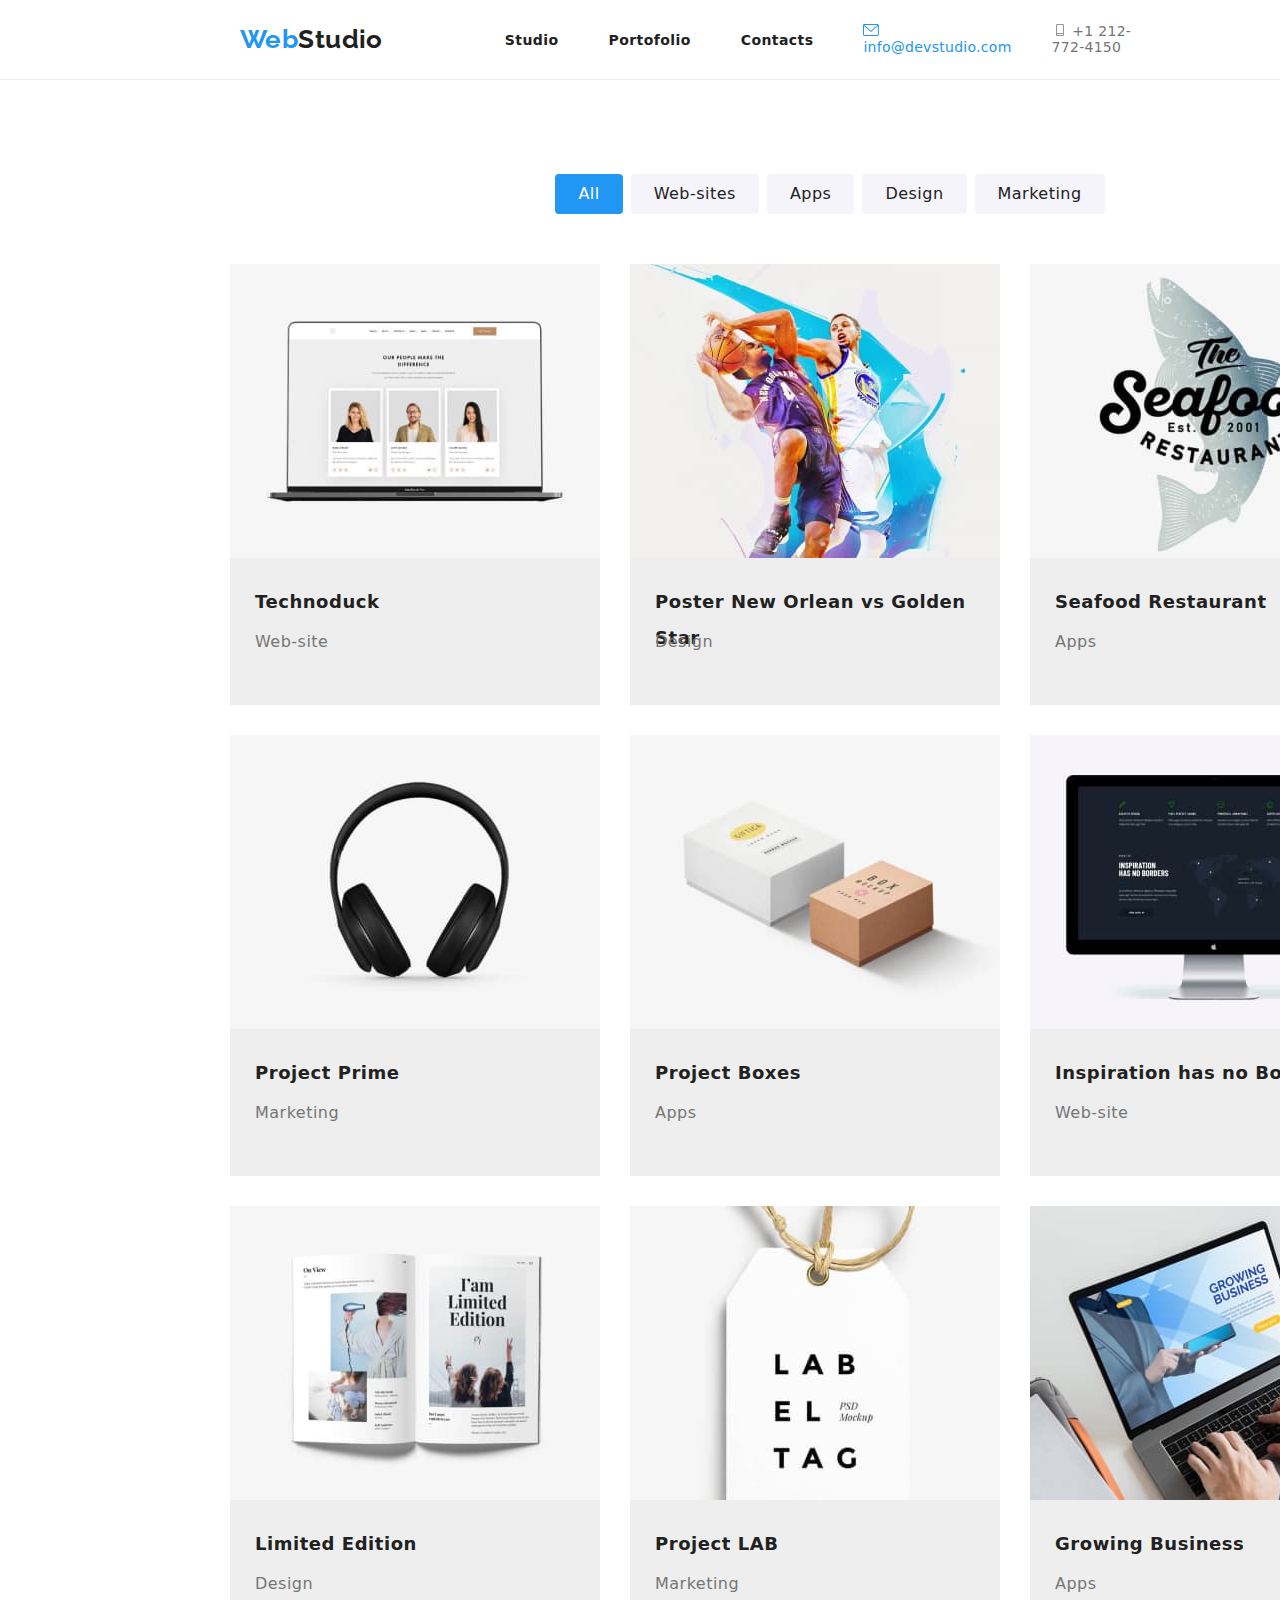
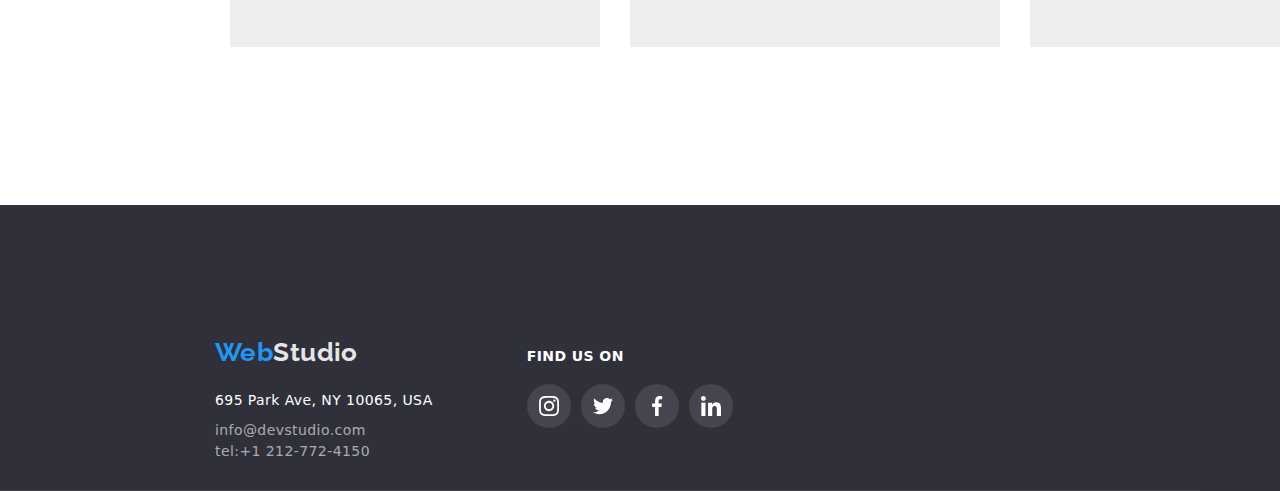
==== portofolio.html @ 7c235ae9 "tpa 5" ====
<!DOCTYPE html>
<html lang="en">
  <head>
    <meta charset="UTF-8" />
    <meta http-equiv="X-UA-Compatible" content="IE=edge" />
    <meta name="viewport" content="width=device-width, initial-scale=1.0" />
    <link rel="stylesheet" href="./css/styles.css" />
    <link
      rel="stylesheet"
      href="https://cdnjs.cloudflare.com/ajax/libs/modern-normalize/1.0.0/modern-normalize.min.css"
    />
    <title>Portofolio</title>
  </head>
  <body>
    <!-- Header: logo, nav menu, contacts-mail, tel -->
    <header class="header">
      <div class="container header-container">
        <nav class="nav-menu">
          <a class="logo" href="index.html">Web<span class="header-logo-item">Studio</span></a>
          <ul class="list-pages-menu">
            <li class="item-page-menu">
              <a class="link-page-menu" href="studio.html">Studio</a>
            </li>
            <li class="item-page-menu">
              <a class="link-page-menu nav-current-link" href="portofolio.html">Portofolio</a>
            </li>
            <li>
              <a class="link-page-menu" href="contacts.html">Contacts</a>
            </li>
          </ul>
        </nav>
        <ul class="list-contacts-menu">
          <li class="contacts-list-item">
            <a class="link-contact-menu current-link" href="mailto:info@devstudio.com">
              <svg class="icon-header">
                <use href="./images/icons.svg#icon-mail"></use>
              </svg>
              info@devstudio.com
            </a>
          </li>
          <li class="contacts-list-item">
            <a class="link-contact-menu" href="tel:+1212-772-4150">
              <svg class="icon-header">
                <use href="./images/icons.svg#icon-smartphone"></use>
              </svg>
              +1 212-772-4150</a
            >
          </li>
        </ul>
        <!-- <div class="contacts-menu">
        </div> -->
      </div>
    </header>
    <main>
      <!-- Services section -->
      <!-- Buttons -->
      <section class="portofolio">
        <div class="container">
          <ul class="list-buttons">
            <li class="item-button">
              <button class="exemple-button current-button" type="button">All</button>
            </li>
            <li class="item-button">
              <button class="exemple-button" type="button">Web-sites</button>
            </li>
            <li class="item-button">
              <button class="exemple-button" type="button">Apps</button>
            </li>
            <li class="item-button">
              <button class="exemple-button" type="button">Design</button>
            </li>
            <li class="item-button">
              <button class="exemple-button" type="button">Marketing</button>
            </li>
          </ul>

          <!-- Products -->
          <div class="products">
            <ul class="list-products">
              <li class="item-product">
                <div class="box-product">
                  <img src="./images/team.jpg" alt="web-site-product1" />
                  <div class="overlay">
                    <p class="text-product">
                      Technoduck is a state-of-the-art coronavirus distribution platform. Companies
                      use this platform for digital espionage and attacks on competitors' secure
                      servers.
                    </p>
                  </div>
                </div>
                <div class="container-products">
                  <h3 class="product-name">Technoduck</h3>
                  <p class="product-title">Web-site</p>
                </div>
              </li>

              <li class="item-product">
                <div class="box-product">
                  <img src="./images/poster.jpg" alt="design-product2" width="370" height="294" />
                  <div class="overlay">
                    <p class="text-product">
                      Technoduck is a state-of-the-art coronavirus distribution platform. Companies
                      use this platform for digital espionage and attacks on competitors' secure
                      servers.
                    </p>
                  </div>
                </div>
                <div class="container-products">
                  <h3 class="product-name">Poster New Orlean vs Golden Star</h3>
                  <p class="product-title">Design</p>
                </div>
              </li>

              <li class="item-product">
                <div class="box-product">
                  <img src="./images/seafood.jpg" alt="apps-product3" width="370" height="294" />
                  <div class="overlay">
                    <p class="text-product">
                      Technoduck is a state-of-the-art coronavirus distribution platform. Companies
                      use this platform for digital espionage and attacks on competitors' secure
                      servers.
                    </p>
                  </div>
                </div>
                <div class="container-products">
                  <h3 class="product-name">Seafood Restaurant</h3>
                  <p class="product-title">Apps</p>
                </div>
              </li>

              <li class="item-product">
                <div class="box-product">
                  <img
                    src="./images/headphones.jpg"
                    alt="marketing-product4"
                    width="370"
                    height="294"
                  />
                  <div class="overlay">
                    <p class="text-product">
                      Technoduck is a state-of-the-art coronavirus distribution platform. Companies
                      use this platform for digital espionage and attacks on competitors' secure
                      servers.
                    </p>
                  </div>
                </div>
                <div class="container-products">
                  <h3 class="product-name">Project Prime</h3>
                  <p class="product-title">Marketing</p>
                </div>
              </li>

              <li class="item-product">
                <div class="box-product">
                  <img src="./images/boxes.jpg" alt="apps-product5" width="370" height="294" />
                  <div class="overlay">
                    <p class="text-product">
                      Technoduck is a state-of-the-art coronavirus distribution platform. Companies
                      use this platform for digital espionage and attacks on competitors' secure
                      servers.
                    </p>
                  </div>
                </div>
                <div class="container-products">
                  <h3 class="product-name">Project Boxes</h3>
                  <p class="product-title">Apps</p>
                </div>
              </li>

              <li class="item-product">
                <div class="box-product">
                  <img
                    src="./images/monitor.jpg"
                    alt="web-site-product6"
                    width="370"
                    height="294"
                  />
                  <div class="overlay">
                    <p class="text-product">
                      Technoduck is a state-of-the-art coronavirus distribution platform. Companies
                      use this platform for digital espionage and attacks on competitors' secure
                      servers.
                    </p>
                  </div>
                </div>
                <div class="container-products">
                  <h3 class="product-name">Inspiration has no Borders</h3>
                  <p class="product-title">Web-site</p>
                </div>
              </li>

              <li class="item-product">
                <div class="box-product">
                  <img src="./images/book.jpg" alt="design-product7" width="370" height="294" />
                  <div class="overlay">
                    <p class="text-product">
                      Technoduck is a state-of-the-art coronavirus distribution platform. Companies
                      use this platform for digital espionage and attacks on competitors' secure
                      servers.
                    </p>
                  </div>
                </div>
                <div class="container-products">
                  <h3 class="product-name">Limited Edition</h3>
                  <p class="product-title">Design</p>
                </div>
              </li>

              <li class="item-product">
                <div class="box-product">
                  <img src="./images/lab.jpg" alt="marketing-product8" width="370" height="294" />
                  <div class="overlay">
                    <p class="text-product">
                      Technoduck is a state-of-the-art coronavirus distribution platform. Companies
                      use this platform for digital espionage and attacks on competitors' secure
                      servers.
                    </p>
                  </div>
                </div>
                <div class="container-products">
                  <h3 class="product-name">Project LAB</h3>
                  <p class="product-title">Marketing</p>
                </div>
              </li>

              <li class="item-product">
                <div class="box-product">
                  <img src="./images/laptop.jpg" alt="apps-product9" width="370" height="294" />
                  <div class="overlay">
                    <p class="text-product">
                      Technoduck is a state-of-the-art coronavirus distribution platform. Companies
                      use this platform for digital espionage and attacks on competitors' secure
                      servers.
                    </p>
                  </div>
                </div>
                <div class="container-products">
                  <h3 class="product-name">Growing Business</h3>
                  <p class="product-title">Apps</p>
                </div>
              </li>
            </ul>
          </div>
        </div>
      </section>
    </main>

    <!-- Footer: logo, contacts- adress, mail, tel -->
    <footer>
      <section class="footer">
        <div class="container">
          <div class="icon-box">
            <div>
              <!-- <img src="./images/footer.jpg" alt="footer image" /> -->
              <a class="logo logo-footer" href="index.html"
                >Web<span class="footer-logo-item">Studio</span></a
              >
              <address class="contacts-footer">
                <ul>
                  <li class="footer-street-name">
                    <span>695 Park Ave, NY 10065, USA</span> <br />
                  </li>
                  <!-- 695 Park Ave, NY 10065, USA <a href=""></a> in loc de span -->
                  <li>
                    <a class="footer-mail-link" href="mailto:info@devstudio.com"
                      >info@devstudio.com</a
                    >
                  </li>
                  <li>
                    <a class="footer-phone-link" href="tel:+1-212-772-4150">tel:+1 212-772-4150</a>
                  </li>
                </ul>
              </address>
            </div>
            <div>
              <h3 class="text-heading-footer">Find Us On</h3>
              <ul class="list-icon-footer">
                <li class="item-icon-footer">
                  <a class="link-icon-footer" href="#" aria-label="Instagram">
                    <svg class="icon-svg" width="20" height="20">
                      <use href="./images/icons.svg#icon-instagram"></use>
                    </svg>
                  </a>
                </li>
                <li>
                  <a class="link-icon-footer" href="#" aria-label="Twitter">
                    <svg class="icon-svg" width="20" height="20">
                      <use href="./images/icons.svg#icon-twitter"></use>
                    </svg>
                  </a>
                </li>
                <li>
                  <a class="link-icon-footer" href="#" aria-label="Facebook">
                    <svg class="icon-svg" width="20" height="20">
                      <use href="./images/icons.svg#icon-facebook"></use>
                    </svg>
                  </a>
                </li>
                <li>
                  <a class="link-icon-footer" href="#" aria-label="Linkedin">
                    <svg class="icon-svg" width="20" height="20">
                      <use href="./images/icons.svg#icon-linkedin"></use>
                    </svg>
                  </a>
                </li>
              </ul>
            </div>
          </div>
        </div>
      </section>
    </footer>
  </body>
</html>
---- css/styles.css ----
@import url("https://fonts.googleapis.com/css2?family=Raleway:wght@700&family=Roboto:wght@400;500;700;900&display=swap");

:root {
  /* font text */
  --logo-font: "Raleway", sans-serif; /* logo */
  --site-font: "Roboto", sans-serif; /* texte site */
  /* color text */
  --color-one: #212121; /* navigation-pages, h3 */
  --color-two: #757575; /* p, tel-header  */
  --color-fhree: #2196f3; /* logo-header */
  --color-four: #ffffff; /* h1, text-buttons, logo-footer,   */
  --color-five: #000000;
  --footer-adresss-color: #ffff00;
  /* background color */
  --background-color-one: #2f303a; /* hero, footer  */
  --background-color-two: #e5e5e5; /* Benefits section, What we do section, Buttons&Products sections */
  --background-color-fhree: #f5f4fa; /* Our team section  */
  --background-color-four: #2196f3; /* hero button,  portofolio buttons  */
  --header-border-color: #ececec;
  --item-product: 30px;
  --border-card: #eeeeee;
  --social-icon-color: #afb1b8;
  --transition: 250ms cubic-bezier(0.4, 0, 0.2, 1);
}

html {
  box-sizing: border-box;
}

ul {
  list-style-type: none;
}

.list {
  list-style: none;
}

a {
  text-decoration: none;
}

:focus {
  outline: none;
}

h1,
h2,
h3,
ul,
p {
  margin: 0;
  padding: 0;
}

.container {
  width: 1200px;
}

body {
  font-family: var(--site-font);
  font-style: normal;
  font-size: 14px;
  line-height: 1.5;
  letter-spacing: 0.03em;
  color: var(--color-one);
}

/* header section */
.header {
  width: 1600px;
  height: 80px;
  background-color: var(--color-four);
  border-bottom: 1px solid #ececec;
  display: flex;
}

.header-container {
  display: flex;
  justify-content: space-between;
  align-items: center;
}

.nav-menu {
  display: flex;
  align-items: center;
  font-weight: bold;
}
/* .nav-menu .contacts-menu li + li {
  margin-left: 40px;
} */

.logo {
  font-family: var(--logo-font);
  font-size: 26px;
  font-weight: 700;
  line-height: 31px;
  text-decoration: none;
  color: var(--color-fhree);
  /* cursor: none; */
  display: inline-block;
  margin-left: 215px;
  padding: 24px 25px;
}

.header-logo-item {
  color: var(--color-one);
}

.list-pages-menu,
.list-contacts-menu {
  /* font-weight: 500;
  font-size: 14px;
  line-height: 1.15;
  letter-spacing: 0.02em;
  display: flex;
  align-items: left; */
  display: flex;
  margin-left: auto;
  align-items: center;
}

.list-contacts-menu {
  color: var(--color-two);
}

.contacts-list-item {
  color: inherit;
  text-decoration: none;
  margin: 0px 40px 0px 0px;
  padding: 32px 0px;
  display: flex;
  padding-top: 20px;
  padding-bottom: 20px;
  justify-content: center;
  color: #757575;
  font-weight: 500;
  font-size: 14px;
  line-height: 1.14;
  letter-spacing: 0.02em;
}

.list-pages-menu {
  margin-left: 97px;
}

.link-page-menu {
  margin-right: 50px;
  padding: 32px 0 31px 0;
  display: flex;
  color: var(--color-one);
  position: relative;
}

.link-page-menu:hover::after,
.link-page-menu:focus::after {
  display: block;
}

.link-page-menu::after {
  content: "";
  width: 100%;
  height: 4px;
  background: var(--color-fhree);
  position: absolute;
  display: none;
  bottom: 1px;
  left: 0;
  border-radius: 2px;
}
.link-contact-menu {
  color: var(--color-two);
  /* display: block; */
}

.link-page-menu:hover,
.link-page-menu:focus,
.link-contact-menu:focus,
.link-contact-menu:hover {
  color: var(--color-fhree);
  transition: var(--transition);
}

.icon-header {
  width: 16px;
  height: 12px;
  fill: currentColor;
}

.current-link {
  color: var(--color-fhree);
}

/* Hero section */
.hero,
.footer {
  background-color: var(--background-color-one);
  /* width: 1600px; */
  max-width: 1600px;
}
.hero {
  height: 600px;
  left: 0px;
  top: 80px;
  display: block;
  text-align: center;
  background-image: linear-gradient(rgba(47, 48, 58, 0.4), rgba(47, 48, 58, 0.4)),
    url("../images/image-hero.jpg");
}

.hero-title {
  color: var(--color-four);
  font-weight: 900;
  font-size: 44px;
  line-height: 1.37;
  letter-spacing: 0.06em; /* sau 6% */
  text-transform: uppercase;
  text-align: center;
  width: 696px;
  height: 120px;
  left: 452px;
  top: 280px;
  position: absolute;
}

.hero-button {
  color: var(--color-four);
  background-color: var(--background-color-four);
  font-weight: 700;
  font-size: 16px;
  line-height: 1.88;
  letter-spacing: 0.06em;
  align-items: center;
  text-align: center;
  width: 200px;
  height: 50px;
  border-radius: 4px;
  border: none;
  left: 700px;
  top: 430px;
  position: absolute;
  cursor: pointer;
}

/* Benefits section */
.benefits,
.do {
  background-color: var(--color-four);
  display: flex;
}

.benefits {
  margin-top: 94px;
  margin-bottom: 94px;
  margin-left: 215px;
}

.list-benefits {
  display: flex;
}

.item-benefit {
  margin-right: 24px;
  flex-basis: calc((100% - 72px) / 4);
  width: 270px;
}

.title-benefit {
  color: var(--color-one);
  /* text-transform: uppercase; */
  font-weight: 700;
  font-size: 14px;
  line-height: 2.142;
  letter-spacing: 0.03em;
  text-align: left;
  width: 270px;
  height: 16px;
  left: 815px;
  top: 774px;
  margin-bottom: 10px;
}

.text-benefit {
  color: var(--color-two);
  font-size: 14px;
  font-weight: 400;
  line-height: 1.72;
  letter-spacing: 0.03em;
  text-align: left;
  width: 270px;
  height: 75px;
  left: 815px;
  top: 800px;
}

.icon-benefit-section {
  background: var(--background-color-fhree);
  width: 270px;
  height: 120px;
}
.icon-benefit {
  width: 70px;
  height: 70px;
  margin-top: 25px;
  margin-left: 100px;
  fill: currentColor;
}

/* What we do section */
.do {
  margin-left: 215px;
}

.list-do {
  display: flex;
  justify-content: center;
}
.item-do:not(:last-child) {
  margin-right: 30px;
}

.text-heading-do {
  color: var(--color-one);
  font-weight: 700;
  font-size: 36px;
  line-height: 42px;
  text-align: center;
  align-items: center;
  letter-spacing: 0.03em;
  margin-bottom: 50px;
  margin-top: 94px;
  display: flex;
  justify-content: center;
  /* padding-right: 215px; */
}

.do-item:not(:last-child) {
  margin-right: 30px;
}

.item-do {
  position: relative;
}
.text-do {
  position: absolute;
  bottom: 0;
  left: 0;
  margin-bottom: 5px;
  padding-top: 27px;
  padding-bottom: 27px;
  width: 370px;
  min-height: 70px;
  text-align: center;
  color: var(--color-four);
  background: rgba(47, 48, 58, 0.8);
  text-transform: uppercase;
  font-weight: bold;
  font-size: 14px;
  letter-spacing: 0.03em;
  line-height: 16px;
  font-weight: 700px;
}

.do-img {
  display: block;
  border-radius: 4px;
}

/* Our team section */
.team {
  background-color: var(--background-color-fhree);
  width: 70%;
  width: 1600px;
  height: 648px;
  left: 0px;
  top: 1449px;
}
.text-heading-team {
  font-weight: 700;
  font-size: 36px;
  /* line-height: 42px; */
  text-align: center;
  letter-spacing: 0.03em;
  margin-bottom: 50px;
  margin-top: 94px;
  padding-left: 417px;
}
.list-team {
  display: flex;
  align-items: center;
  justify-content: space-between;
  margin-right: 215px;
  margin-left: 215px;
  gap: 30px;
}
.item-team {
  background-color: var(--color-four);
  width: 270px;
  height: 428px;
  left: 815px;
  top: 1635px;
  align-items: center;
  display: flex;
  flex-direction: column;
  padding-bottom: 30px;
  box-shadow: 0px 1px 3px rgba(0, 0, 0, 0.12), 0px 1px 1px rgba(0, 0, 0, 0.14),
    0px 2px 1px rgba(0, 0, 0, 0.2);
  border-radius: 0px 0px 4px 4px;
}
/* .item-team:not(:last-child) {
  margin-right: 30px;
} */
.team-name {
  color: var(--color-one);
  font-weight: 500;
  font-size: 16px;
  line-height: 19px;
  text-align: center;
  letter-spacing: 0.03em;
  margin-top: 30px;
}
.team-title {
  text-align: center;
  font-weight: 400;
  line-height: 19px;
  text-align: center;
  letter-spacing: 0.03em;
  color: var(--color-two);
  font-size: 16px;
  padding: 10px;
}

.image-team {
  margin-bottom: 30px;
  align-items: center;
  justify-content: space-between;
  width: 270px;
  height: 260px;
  left: 815px;
  top: 1635px;
  margin: auto;
}
.image-team:not(:last-child) {
  margin-right: 30px;
}

.icons-list {
  display: flex;
  gap: 10px;
  justify-content: center;
  margin-top: 16px;
  margin-bottom: 30px;
  fill: currentColor;
}

.icon {
  height: 44px;
  width: 44px;
  color: var(--social-icon-color);
  display: flex;
  border-radius: 50%;
  align-items: center;
  justify-content: center;
}

.icon:hover,
.icon:focus {
  color: white;
  cursor: pointer;
  border-color: 1px solid;
  background: #2196f3;
  transition: var(--transition);
}
.container-icon {
  height: 44px;
  width: 44px;
  border-radius: 50%;
}
/* 

/* Footer section */
.footer {
  width: 1600px;
  /* height: 251px; */
  left: 0px;
  top: 2097px;
}

.logo-footer {
  margin-left: 190px;
  margin-top: 60px;
}

.footer-logo-item {
  color: var(--background-color-two);
}

.footer-street-name {
  color: var(--color-four);
  font-weight: 400;
  font-size: 14px;
  line-height: 16px;
  letter-spacing: 0.03em;
  padding-bottom: 12px;
  font-style: normal;
}

.footer-mail-link {
  font-style: normal;
  padding-bottom: 12px;
}

.footer-phone-link {
  font-style: normal;
}

.footer-mail-link,
.footer-phone-link {
  color: rgba(255, 255, 255, 0.6);
}

.footer-mail-link:hover,
.footer-mail-link:focus,
.footer-phone-link:hover,
.footer-phone-link:focus {
  color: var(--color-fhree);
  transition: var(--transition);
}

.contacts-footer {
  display: flex;
  margin-left: 215px;
}

.icon-box {
  display: flex;
  gap: 94px;
  padding-top: 48px;
  padding-bottom: 28px;
  align-items: baseline;
  border-bottom: 1px solid rgba(255, 255, 255, 0.1);
}

.list-icon-footer {
  display: flex;
  justify-content: center;
  align-items: center;
  margin-top: 20px;
  gap: 10px;
}
.link-icon-footer {
  display: flex;
  justify-content: center;
  align-items: center;
  height: 44px;
  width: 44px;
  border-radius: 50%;
  background-color: rgba(255, 255, 255, 0.1);
  color: #ffffff;
}

.link-icon-footer:hover,
.link-icon-footer:focus {
  border: 1px solid;
  background: #2196f3;
  border-color: #2196f3;
  transition: var(--transition);
}
.text-heading-footer {
  color: #ffffff;
  text-transform: uppercase;
  font-style: normal;
  font-weight: 700;
  font-size: 14px;
  line-height: 16px;
  letter-spacing: 0.03em;
  text-transform: uppercase;
}

/* .current-icon-footer {
  background-color: var(--background-color-four);
  align-items: center;
} */

/* Portofolio page- <!-- Services section --> */
.portofolio {
  padding-top: 94px;
  padding-bottom: 94px;
  margin-left: 230px;
}

.list-products,
.list-buttons {
  /* background-color: var(--background-color-two); */
  display: flex;
}
.list-buttons {
  /* width: 516px;
  height: 38px;
  left: 542px;
  top: 174px; */
  display: flex;
  justify-content: center;
  align-items: center;
  margin-bottom: 50px;
}

.item-button:not(:last-child) {
  margin-right: 8px;
}

.exemple-button {
  background-color: var(--background-color-fhree);
  font-weight: 500;
  font-size: 16px;
  letter-spacing: 0.03em;
  text-align: center;
  border: none;
  color: var(--color-one);
  cursor: pointer;
  padding: 6px 22px;
  line-height: 1.625;
  letter-spacing: 0.03em;
  border: 1px solid transparent;
  border-radius: 4px;
}

.item-button:hover,
.item-button:focus {
  box-shadow: 0px 1px 3px rgba(0, 0, 0, 0.12), 0px 1px 1px rgba(0, 0, 0, 0.14),
    0px 2px 1px rgba(0, 0, 0, 0.2);
  border-radius: 0px 0px 4px 4px;
  transition: var(--transition);
}

.exemple-button:hover,
.exemple-button:focus {
  /* background-color: var(--background-color-four); */
  color: var(--color-five);
  transition: var(--transition);
}

.current-button {
  background-color: var(--background-color-four);
  color: var(--color-four);
}
.current-button:hover {
  color: #ffffff;
  transition: var(--transition);
}
.products {
  display: flex;
  margin-top: 50px;
}
.list-products {
  margin-left: calc(-1 * var(--item-product));
  margin-bottom: calc(-1 * var(--item-product));
  flex-wrap: wrap;
  justify-content: center;
  /* SAU margin-left: -30px;
  margin-top: -30px; */
  display: flex;
  align-items: center;
  /* margin-left: 215px;
  margin-right: 215px; */
  padding-inline-start: 0;
  padding-bottom: 94px;
  gap: 30px;
}
.product-name {
  margin-bottom: 4px;
  font-weight: 700px;
  letter-spacing: 0.03em;
  text-align: left;
  justify-content: left;
  width: 322px;
  height: 36px;
  left: 239px;
  top: 1010px;
  font-weight: 700;
  color: var(--color-one);
  font-size: 18px;
  line-height: 36px;
}

.product-title {
  color: var(--color-two);
  font-weight: 400;
  line-height: 30px;
  text-align: left;
  margin-top: 4px;
  font-size: 16px;
  line-height: 1.8;
  letter-spacing: 0.03em;
}

.item-product {
  background-color: #eeeeee;
  justify-content: center;
  border-bottom: 1px solid #ececec;
  align-items: center;
  display: flex;
  flex-direction: column;
  padding-bottom: 30px;
  font-weight: 700px;
}

.item-product:hover {
  box-shadow: 0px 1px 3px rgba(0, 0, 0, 0.12), 0px 1px 1px rgba(0, 0, 0, 0.14),
    0px 2px 1px rgba(0, 0, 0, 0.2);
  border-radius: 0px 0px 4px 4px;
  transition: var(--transition);
}

.container-products {
  display: flex;
  flex-direction: column;
  padding: 20px 24px;
  border: 1px solid #eeeeee;
  border-top: none;
  border-bottom: 0.5px solid var(--color-light-mode-background);
  color: var(--title-color);
  padding: 20px 24px;
  /* box-shadow: 0px 1px 6px rgba(46, 47, 66, 0.08), 0px 1px 1px rgba(46, 47, 66, 0.16),
    0px 2px 1px rgba(46, 47, 66, 0.08); */
  width: 370px;
  height: 110px;
}

/* Regular Customers */
.customers {
  display: flex;
}
.item-customer {
  display: flex;
  margin-right: 215px;
  margin-left: 215px;
  gap: 30px;
  padding-bottom: 94px;
}

.link-customer {
  display: flex;
  justify-content: center;
  align-items: center;
  width: 170px;
  height: 92px;
  border: 1px solid rgba(175, 177, 184, 1);
  border-radius: 4px;
  color: var(--social-icon-color);
  fill: currentColor;
}

.link-customer:hover,
.link-customer:focus {
  color: var(--color-fhree);
  border: 1px solid var(--color-fhree);
  transition: var(--transition);
}
.text-heading-customers {
  margin-left: 500px;
  margin-top: 94px;
  margin-bottom: 50px;
  font-weight: 700;
  font-size: 36px;
  line-height: 42px;
  text-align: center;
  letter-spacing: 0.03em;
  color: var(--color-one);
}

/* Modal */
.modal {
  position: fixed;
  top: 0;
  bottom: 0;
  left: 0;
  right: 0;
  background: rgba(25, 28, 38, 0.5);
  width: 100vw;
  height: 100vh;
  display: flex;
  justify-content: center;
  align-items: center;
  transition: transform var(--transition);
  box-shadow: 0px 1px 3px rgba(0, 0, 0, 0.12), 0px 1px 1px rgba(0, 0, 0, 0.14),
    0px 2px 1px rgba(0, 0, 0, 0.2);
  border-radius: 4px;
}

.modal-content {
  padding: 16px;
  background: #fff;
  width: 50%;
  margin: 0 auto;
  height: 500px;
  position: relative;
}

.is-hidden {
  transform: scale(1.1);
  visibility: hidden;
}

.close-btn {
  background: var(--color-four);
  border: 1px solid rgba(0, 0, 0, 0.1);
  color: rgba(0, 0, 0, 1);
  cursor: pointer;
  outline: none;
  position: absolute;
  right: 8px;
  top: 8px;
  border-radius: 50%;
}

.close-btn:hover,
.close-btn:focus {
  background: var(--border-card);
  border-radius: 50%;
}

.box-product:hover .overlay {
  top: 0;
}

.box-product {
  position: relative;
  overflow: hidden;
}

.box-product .overlay {
  position: absolute;
  top: 0;
  right: 0;
  bottom: 0;
  left: 0;
  background: #2196f3;
  color: #fff;
  overflow: hidden;
  text-align: center;
  /* height: 100%;
  width: 100%; */
  transition-property: top, right, bottom, left;
  transition-duration: 250ms;
  transition-timing-function: cubic-bezier(0.4, 0, 0.2, 1);
  top: 101%;
  width: 370px;
  /* height: 294px; */
  /* display: flex; */
}

.text-product {
  position: absolute;
  top: 50%;
  right: 50%;
  transform: translate(50%, -50%);
  border-top-right-radius: 5px;
  border-top-left-radius: 5px;
  margin: 0;
  font-weight: 400;
  letter-spacing: 0.03em;
  color: var(--color-four);
  width: 322px;
  height: 140px;
  margin-top: 33px;
  margin-bottom: 33px;
  text-align: left;
}
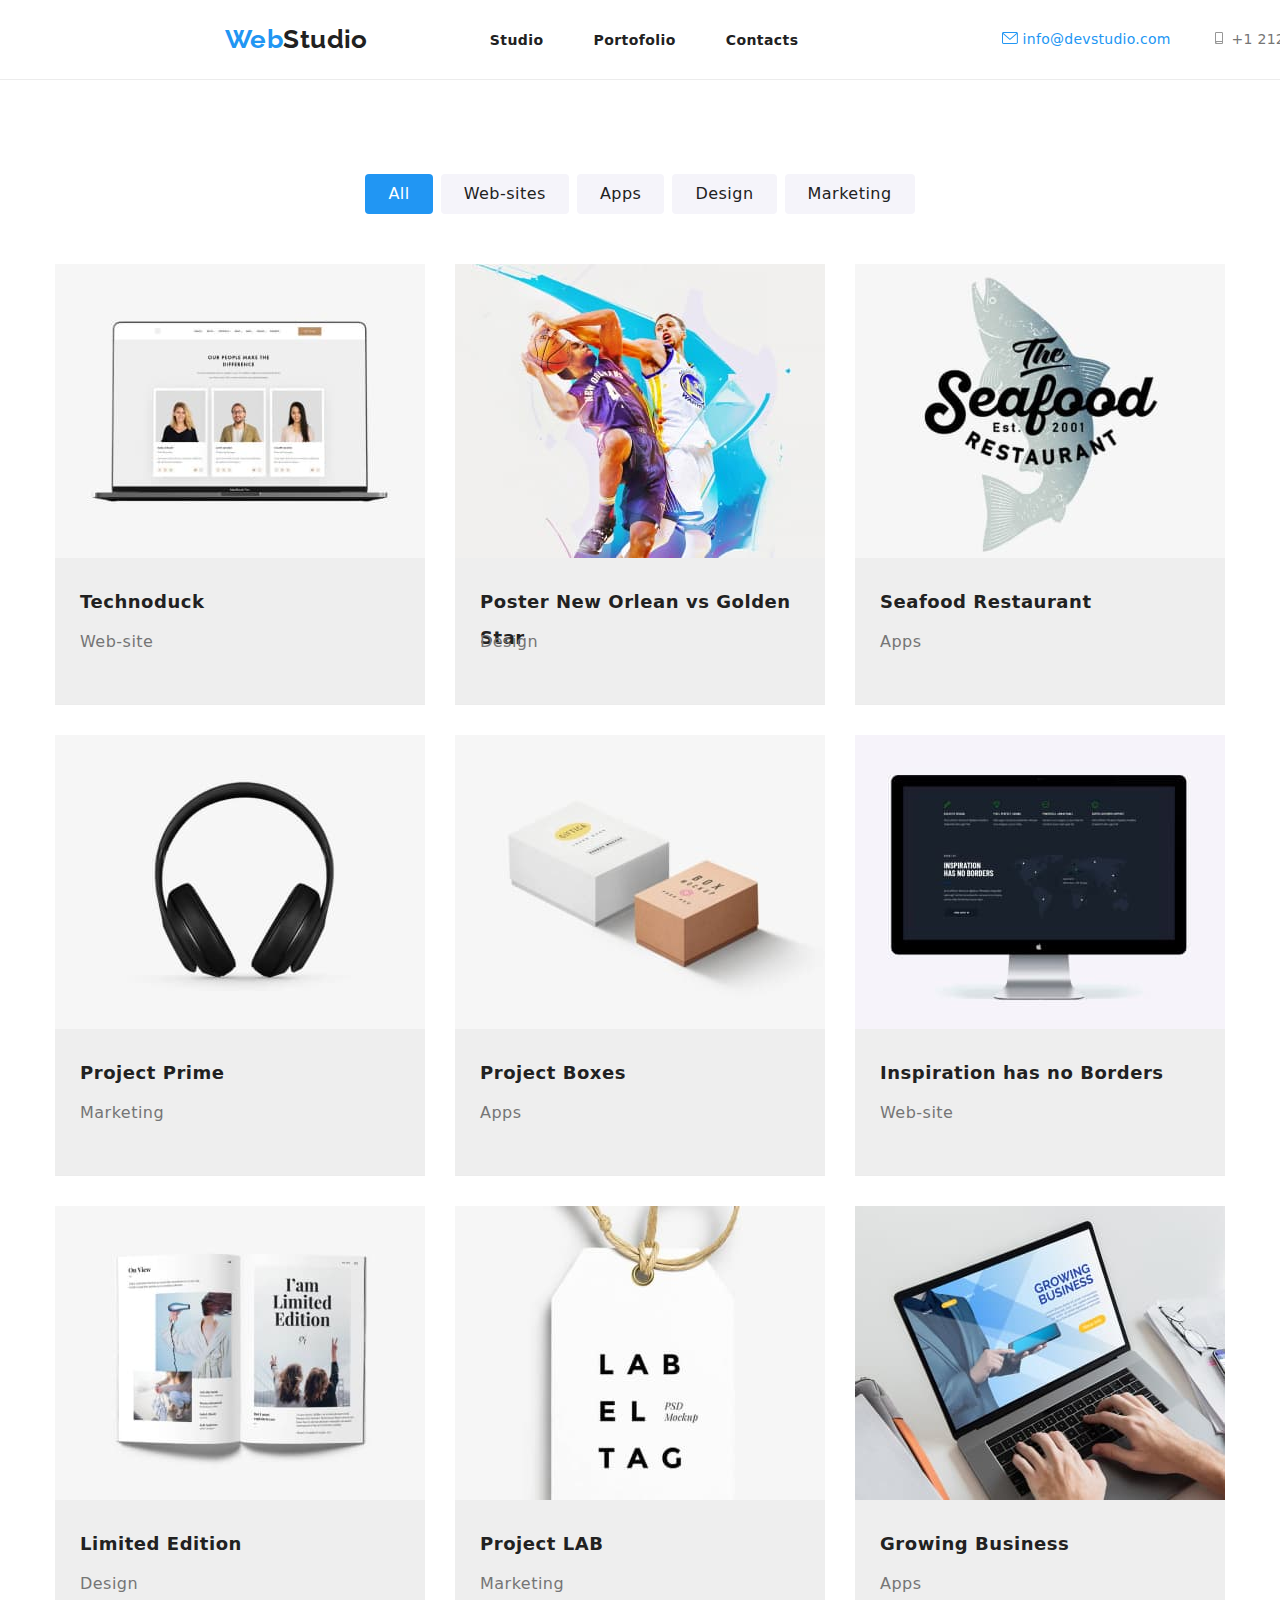
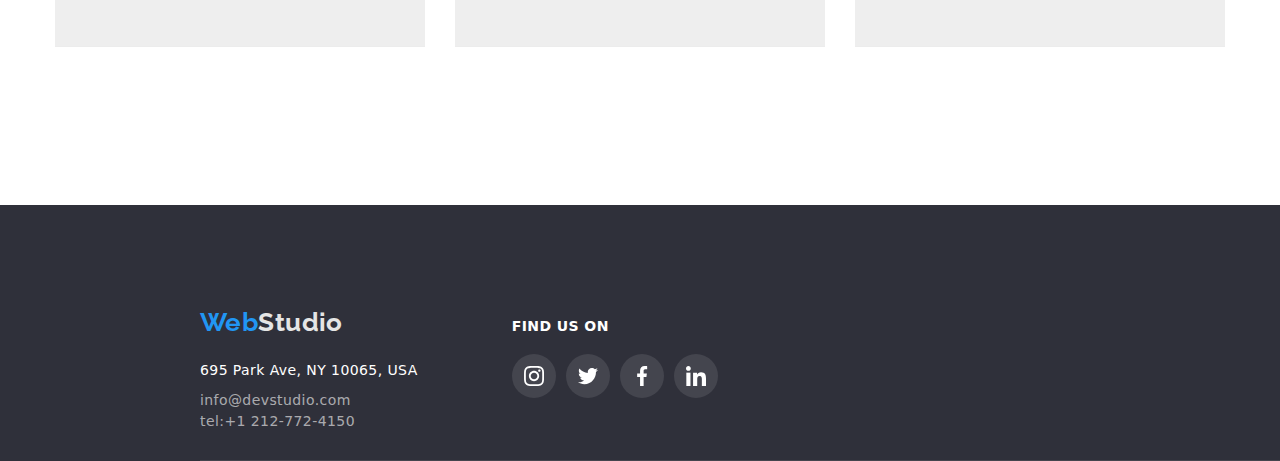
==== commit 6691d27c: "Update tpa 5" ====
--- a/portofolio.html
+++ b/portofolio.html
@@ -22,7 +22,7 @@
               <a class="link-page-menu" href="studio.html">Studio</a>
             </li>
             <li class="item-page-menu">
-              <a class="link-page-menu nav-current-link" href="portofolio.html">Portofolio</a>
+              <a class="link-page-menu" href="portofolio.html">Portofolio</a>
             </li>
             <li>
               <a class="link-page-menu" href="contacts.html">Contacts</a>
--- a/css/styles.css
+++ b/css/styles.css
@@ -54,6 +54,8 @@
 
 .container {
   width: 1200px;
+  margin-left: auto;
+  margin-right: auto;
 }
 
 body {
@@ -72,6 +74,8 @@
   background-color: var(--color-four);
   border-bottom: 1px solid #ececec;
   display: flex;
+  margin-left: auto;
+  margin-right: auto;
 }
 
 .header-container {
@@ -98,7 +102,6 @@
   color: var(--color-fhree);
   /* cursor: none; */
   display: inline-block;
-  margin-left: 215px;
   padding: 24px 25px;
 }
 
@@ -167,6 +170,7 @@
   left: 0;
   border-radius: 2px;
 }
+
 .link-contact-menu {
   color: var(--color-two);
   /* display: block; */
@@ -199,12 +203,18 @@
 }
 .hero {
   height: 600px;
-  left: 0px;
-  top: 80px;
-  display: block;
-  text-align: center;
+  /* left: 0px;
+  top: 80px; */
+  display: flex;
+  text-align: center;
+  align-content: center;
+  align-items: center;
+  vertical-align: middle;
+  padding-left: 452px;
   background-image: linear-gradient(rgba(47, 48, 58, 0.4), rgba(47, 48, 58, 0.4)),
     url("../images/image-hero.jpg");
+  margin-left: auto;
+  margin-right: auto;
 }
 
 .hero-title {
@@ -219,7 +229,7 @@
   height: 120px;
   left: 452px;
   top: 280px;
-  position: absolute;
+  /* position: absolute; */
 }
 
 .hero-button {
@@ -229,16 +239,19 @@
   font-size: 16px;
   line-height: 1.88;
   letter-spacing: 0.06em;
-  align-items: center;
-  text-align: center;
-  width: 200px;
+  /* width: 200px; */
   height: 50px;
   border-radius: 4px;
   border: none;
-  left: 700px;
-  top: 430px;
   position: absolute;
   cursor: pointer;
+
+  padding: 10px 19px 10px 20px;
+  border-radius: 4px;
+  box-shadow: 0px 4px 4px rgba(0, 0, 0, 0.15);
+  display: flex;
+  margin-left: 248px;
+  margin-top: 10px;
 }
 
 /* Benefits section */
@@ -251,7 +264,9 @@
 .benefits {
   margin-top: 94px;
   margin-bottom: 94px;
-  margin-left: 215px;
+  margin-left: auto;
+  margin-right: auto;
+  /* margin-left: 215px; */
 }
 
 .list-benefits {
@@ -307,7 +322,7 @@
 
 /* What we do section */
 .do {
-  margin-left: 215px;
+  /* margin-left: 215px; */
 }
 
 .list-do {
@@ -373,6 +388,8 @@
   height: 648px;
   left: 0px;
   top: 1449px;
+  margin-left: auto;
+  margin-right: auto;
 }
 .text-heading-team {
   font-weight: 700;
@@ -382,14 +399,14 @@
   letter-spacing: 0.03em;
   margin-bottom: 50px;
   margin-top: 94px;
-  padding-left: 417px;
+  /* padding-left: 417px; */
 }
 .list-team {
   display: flex;
   align-items: center;
   justify-content: space-between;
-  margin-right: 215px;
-  margin-left: 215px;
+  /* margin-right: 215px;
+  margin-left: 215px; */
   gap: 30px;
 }
 .item-team {
@@ -480,14 +497,14 @@
 /* Footer section */
 .footer {
   width: 1600px;
-  /* height: 251px; */
-  left: 0px;
-  top: 2097px;
+  margin-left: auto;
+  margin-right: auto;
 }
 
 .logo-footer {
-  margin-left: 190px;
-  margin-top: 60px;
+  margin-left: -25px;
+  margin-top: 30px;
+  /* margin-bottom: 28px; */
 }
 
 .footer-logo-item {
@@ -504,17 +521,9 @@
   font-style: normal;
 }
 
-.footer-mail-link {
-  font-style: normal;
-  padding-bottom: 12px;
-}
-
+.footer-mail-link,
 .footer-phone-link {
   font-style: normal;
-}
-
-.footer-mail-link,
-.footer-phone-link {
   color: rgba(255, 255, 255, 0.6);
 }
 
@@ -528,7 +537,7 @@
 
 .contacts-footer {
   display: flex;
-  margin-left: 215px;
+  /* margin-left: 215px; */
 }
 
 .icon-box {
@@ -585,7 +594,9 @@
 .portofolio {
   padding-top: 94px;
   padding-bottom: 94px;
-  margin-left: 230px;
+  /* margin-left: 230px; */
+  margin-left: auto;
+  margin-right: auto;
 }
 
 .list-products,
@@ -652,7 +663,7 @@
   margin-top: 50px;
 }
 .list-products {
-  margin-left: calc(-1 * var(--item-product));
+  /* margin-left: calc(-1 * var(--item-product)); */
   margin-bottom: calc(-1 * var(--item-product));
   flex-wrap: wrap;
   justify-content: center;
@@ -732,8 +743,8 @@
 }
 .item-customer {
   display: flex;
-  margin-right: 215px;
-  margin-left: 215px;
+  /* margin-right: 215px;
+  margin-left: 215px; */
   gap: 30px;
   padding-bottom: 94px;
 }
@@ -757,7 +768,7 @@
   transition: var(--transition);
 }
 .text-heading-customers {
-  margin-left: 500px;
+  /* margin-left: 500px; */
   margin-top: 94px;
   margin-bottom: 50px;
   font-weight: 700;
